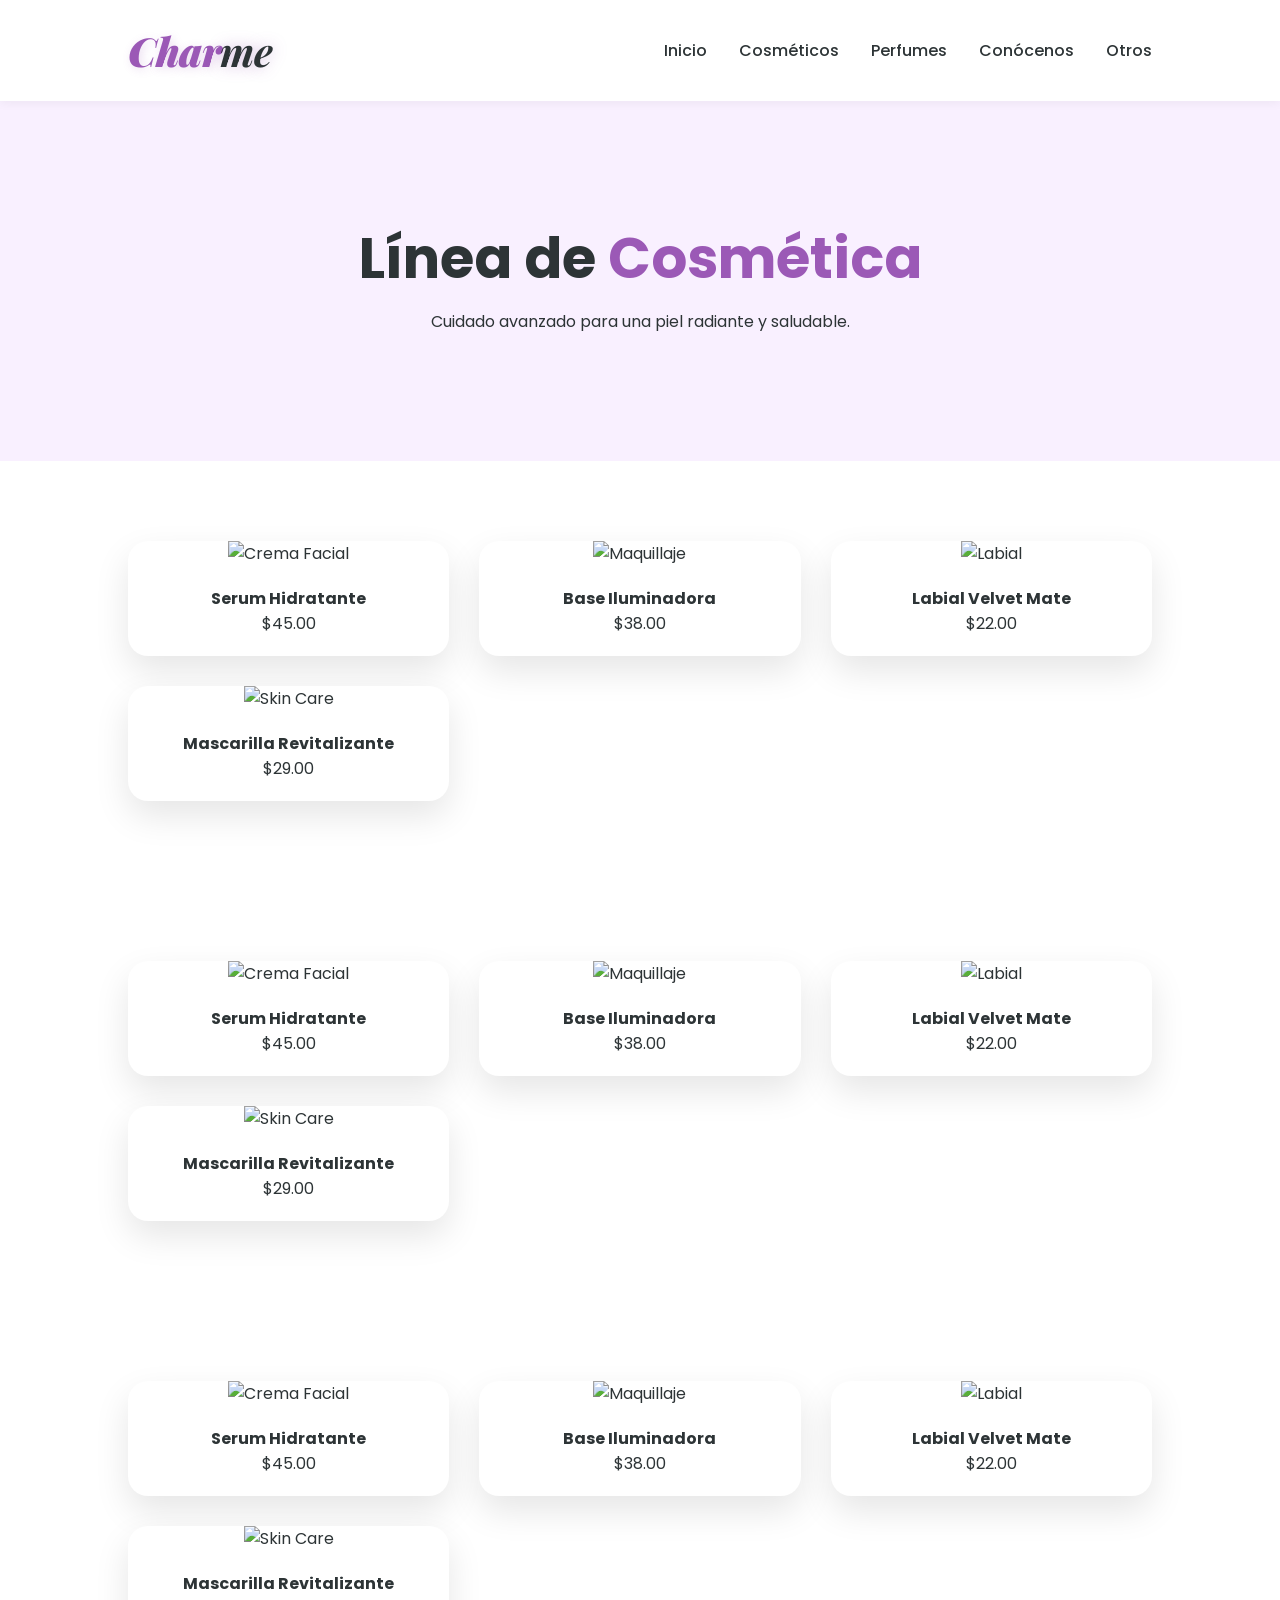
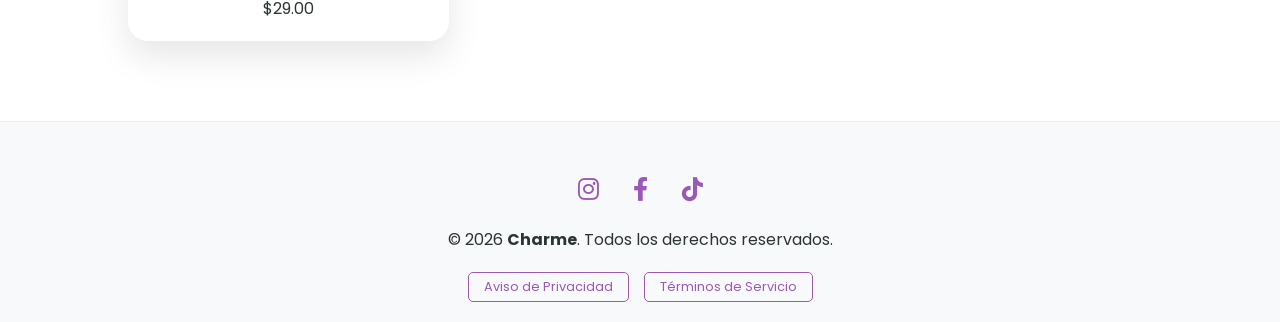
==== cosmeticos.html @ 7c9b8ab6 "Primera subida de archivos pruebas proyecto" ====
<!DOCTYPE html>
<html lang="es">
<head>
    <meta charset="UTF-8">
    <meta name="viewport" content="width=device-width, initial-scale=1.0">
    <title>Cosméticos | Charme Luxury</title>
    <link href="https://fonts.googleapis.com/css2?family=Playfair+Display:ital,wght@0,700;1,700&family=Poppins:wght@300;400;600&display=swap" rel="stylesheet">
    <link rel="stylesheet" href="style.css">
    <link rel="stylesheet" href="https://cdnjs.cloudflare.com/ajax/libs/font-awesome/6.0.0/css/all.min.css">
</head>
<body>

    <nav class="navbar">
        <div class="logo">
            <span class="char">Char</span><span class="me">me</span>
        </div>
        <ul class="nav-links">
            <li><a href="index.html">Inicio</a></li>
            <li><a href="cosmeticos.html" class="active">Cosméticos</a></li>
            <li><a href="perfumes.html">Perfumes</a></li>
            <li><a href="conocenos.html">Conócenos</a></li>
            <li><a href="otros.html">Otros</a></li>
        </ul>
    </nav>

    <header class="main-hero" style="min-height: 40vh; background: #f9f0ff;">
        <div class="hero-content" style="justify-content: center; text-align: center;">
            <div class="hero-text">
                <h1>Línea de <span class="highlight">Cosmética</span></h1>
                <p>Cuidado avanzado para una piel radiante y saludable.</p>
            </div>
        </div>
    </header>

    <section class="products-preview">
        <div class="carousel-grid">
            <div class="product-card shadow">
                <img src="https://images.unsplash.com/photo-1556228578-0d85b1a4d571?q=80&w=500" alt="Crema Facial">
                <div class="info">
                    <h4>Serum Hidratante</h4>
                    <span>$45.00</span>
                </div>
            </div>
            <div class="product-card shadow">
                <img src="https://images.unsplash.com/photo-1612817288484-6f916006741a?q=80&w=500" alt="Maquillaje">
                <div class="info">
                    <h4>Base Iluminadora</h4>
                    <span>$38.00</span>
                </div>
            </div>
            <div class="product-card shadow">
                <img src="https://img.freepik.com/vector-gratis/fondo-brillante-cosmeticos_23-2147670068.jpg?semt=ais_user_personalization&w=740&q=80" alt="Labial">
                <div class="info">
                    <h4>Labial Velvet Mate</h4>
                    <span>$22.00</span>
                </div>
            </div>
            <div class="product-card shadow">
                <img src="https://images.unsplash.com/photo-1571781926291-c477ebfd024b?q=80&w=500" alt="Skin Care">
                <div class="info">
                    <h4>Mascarilla Revitalizante</h4>
                    <span>$29.00</span>
                </div>
            </div>
        </div>
    </section>

     <section class="products-preview">
        <div class="carousel-grid">
            <div class="product-card shadow">
                <img src="https://images.unsplash.com/photo-1556228578-0d85b1a4d571?q=80&w=500" alt="Crema Facial">
                <div class="info">
                    <h4>Serum Hidratante</h4>
                    <span>$45.00</span>
                </div>
            </div>
            <div class="product-card shadow">
                <img src="https://images.unsplash.com/photo-1612817288484-6f916006741a?q=80&w=500" alt="Maquillaje">
                <div class="info">
                    <h4>Base Iluminadora</h4>
                    <span>$38.00</span>
                </div>
            </div>
            <div class="product-card shadow">
                <img src="https://img.freepik.com/vector-premium/plantilla-anuncios-cosmeticos-fondo-brillante-diseno-vectorial-polca-brillante_173620-1006.jpg?semt=ais_hybrid&w=740&q=80" alt="Labial">
                <div class="info">
                    <h4>Labial Velvet Mate</h4>
                    <span>$22.00</span>
                </div>
            </div>
            <div class="product-card shadow">
                <img src="https://images.unsplash.com/photo-1571781926291-c477ebfd024b?q=80&w=500" alt="Skin Care">
                <div class="info">
                    <h4>Mascarilla Revitalizante</h4>
                    <span>$29.00</span>
                </div>
            </div>
        </div>
    </section>

     <section class="products-preview">
        <div class="carousel-grid">
            <div class="product-card shadow">
                <img src="https://images.unsplash.com/photo-1556228578-0d85b1a4d571?q=80&w=500" alt="Crema Facial">
                <div class="info">
                    <h4>Serum Hidratante</h4>
                    <span>$45.00</span>
                </div>
            </div>
            <div class="product-card shadow">
                <img src="https://images.unsplash.com/photo-1612817288484-6f916006741a?q=80&w=500" alt="Maquillaje">
                <div class="info">
                    <h4>Base Iluminadora</h4>
                    <span>$38.00</span>
                </div>
            </div>
            <div class="product-card shadow">
                <img src="https://img.freepik.com/vector-gratis/banner-promocion-cosmetica-tarro-cristal-tapa-abierta-llena-crema-hidratante-mano_1441-1932.jpg?semt=ais_hybrid&w=740&q=80" alt="Labial">
                <div class="info">
                    <h4>Labial Velvet Mate</h4>
                    <span>$22.00</span>
                </div>
            </div>
            <div class="product-card shadow">
                <img src="https://images.unsplash.com/photo-1571781926291-c477ebfd024b?q=80&w=500" alt="Skin Care">
                <div class="info">
                    <h4>Mascarilla Revitalizante</h4>
                    <span>$29.00</span>
                </div>
            </div>
        </div>
    </section>

    <footer>
        <div class="footer-container">
            <div class="socials">
                <a href="#"><i class="fab fa-instagram"></i></a>
                <a href="#"><i class="fab fa-facebook-f"></i></a>
                <a href="#"><i class="fab fa-tiktok"></i></a>
            </div>
            <p>&copy; 2026 <strong>Charme</strong>. Todos los derechos reservados.</p>
            
            <div class="legal-box">
                <a href="privacidad.html" class="btn-legal">Aviso de Privacidad</a>
                <a href="terminos.html" class="btn-legal">Términos de Servicio</a>
            </div>
        </div>
    </footer>
</body>
</html>
---- style.css ----
:root {
    --morado-lila: #9b59b6;
    --morado-fuerte: #8e44ad;
    --texto: #2d3436;
    --sombra: 0 15px 35px rgba(0,0,0,0.1);
}

* { margin: 0; padding: 0; box-sizing: border-box; }
body { font-family: 'Poppins', sans-serif; background-color: #ffffff; color: var(--texto); }

/* LOGO CON ESTILO PLAYFAIR */
.logo { font-family: 'Playfair Display', serif; font-size: 2.2rem; font-style: italic; }
.char { color: var(--texto); font-weight: 700; }
.me { color: var(--morado-lila); font-weight: 400; margin-left: -2px; }

/* NAVBAR */
.navbar {
    display: flex;
    justify-content: space-between;
    align-items: center;
    padding: 1.5rem 10%;
    background: white;
    box-shadow: 0 2px 10px rgba(0,0,0,0.05);
    position: sticky;
    top: 0; z-index: 1000;
}
.nav-links { display: flex; list-style: none; gap: 2rem; }
.nav-links a { text-decoration: none; color: var(--texto); font-weight: 500; transition: 0.3s; }
.nav-links a:hover, .active { color: var(--morado-lila); }

/* HERO SECCIÓN */
.main-hero {
    background: linear-gradient(135deg, #f3e5f5 0%, #ffffff 100%);
    padding: 80px 10%;
    min-height: 85vh;
    display: flex;
    align-items: center;
}
.hero-content { display: flex; align-items: center; gap: 50px; flex-wrap: wrap; width: 100%; }
.hero-text { flex: 1; min-width: 300px; }
.hero-text h1 { font-size: 3.5rem; line-height: 1.1; margin-bottom: 20px; }
.highlight { color: var(--morado-lila); }

/* FORMULARIO GLASS-STYLE */
.hero-form { flex: 1; min-width: 350px; }
.glass-form { background: white; padding: 40px; border-radius: 20px; border: 1px solid #eee; }
.shadow { box-shadow: var(--sombra); }
.glass-form h3 { color: var(--morado-fuerte); margin-bottom: 10px; }
.glass-form p { font-size: 0.9rem; color: #666; margin-bottom: 25px; }

.input-group { margin-bottom: 20px; text-align: left; }
.input-group label { display: block; font-size: 0.9rem; margin-bottom: 5px; font-weight: 600; }
.input-group input, .input-group textarea {
    width: 100%; padding: 12px; border: 2px solid #f0f0f0; border-radius: 10px; outline: none; transition: 0.3s;
}
.input-group input:focus, .input-group textarea:focus { border-color: var(--morado-lila); }

.btn-submit {
    width: 100%; padding: 15px; background: var(--morado-lila); color: white; border: none;
    border-radius: 10px; font-weight: bold; cursor: pointer; transition: 0.3s;
}
.btn-submit:hover { background: var(--morado-fuerte); transform: translateY(-3px); }

/* COOKIES IZQUIERDA */
.cookie-notice {
    position: fixed; bottom: 30px; left: 30px; width: 280px; background: white;
    padding: 25px; border-radius: 15px; z-index: 9999; border-left: 6px solid var(--morado-lila); text-align: center;
}
.cookie-notice i { font-size: 2rem; color: var(--morado-lila); margin-bottom: 10px; }
#accept-cookies { background: var(--morado-lila); color: white; border: none; padding: 8px 20px; border-radius: 20px; cursor: pointer; font-weight: 600; }

/* PRODUCTOS Y FOOTER */
.products-preview { padding: 80px 10%; text-align: center; }
.carousel-grid { display: grid; grid-template-columns: repeat(auto-fit, minmax(250px, 1fr)); gap: 30px; }
.product-card { background: white; border-radius: 20px; overflow: hidden; transition: 0.4s; }
.product-card img { width: 100%; height: 300px; object-fit: cover; }
.info { padding: 20px; }

footer { background: #f8f9fa; padding: 50px 10% 20px; text-align: center; border-top: 1px solid #eee; }
.socials { margin-bottom: 20px; }
.socials a { color: var(--morado-lila); font-size: 1.5rem; margin: 0 15px; }
.legal-box { margin-top: 20px; display: flex; justify-content: center; gap: 15px; }
.btn-legal { text-decoration: none; color: var(--morado-lila); border: 1px solid var(--morado-lila); padding: 5px 15px; border-radius: 5px; font-size: 0.8rem; transition: 0.3s; }
.btn-legal:hover { background: var(--morado-lila); color: white; }

/* --- LOGO CHARME CON RELLENO Y GLOW LILA --- */
.logo {
    font-family: 'Playfair Display', serif;
    font-size: 2.5rem;
    font-style: italic;
    letter-spacing: -0.5px;
    display: flex;
    align-items: center;
}

.char { 
    color: #9b59b6;
    font-weight: 900; 
    /* Sombreado suave tipo "glow" en morado lila */
    text-shadow: 2px 2px 10px rgba(155, 89, 182, 0.2); 
}

.me { 
    color: #2d3436; 
    font-weight: 700; /* Aumentamos un poco más el relleno */
    margin-left: -1px;
    /* Un sombreado más definido para la parte lila */
    text-shadow: 0px 0px 15px rgba(155, 89, 182, 0.4);
    transition: 0.3s ease;
}

/* Efecto interactivo: Brilla más al pasar el ratón */
.logo:hover .char {
    text-shadow: 0px 0px 25px rgba(155, 89, 182, 0.7);
    transform: scale(1.02);
}



/* --- AJUSTES PARA MÓVIL Y TABLET --- */

@media (max-width: 768px) {
    /* Navbar: Permite que el menú se envuelva si hay muchos botones */
    .navbar {
        flex-direction: column;
        padding: 1rem;
    }

    .nav-links {
        margin-top: 15px;
        gap: 10px;
        font-size: 0.9rem;
        flex-wrap: wrap;
        justify-content: center;
    }

    /* Hero: El texto y el formulario se ponen uno debajo del otro */
    .main-hero {
        padding: 40px 5%;
        text-align: center;
    }

    .hero-content {
        flex-direction: column;
        gap: 30px;
    }

    .hero-text h1 {
        font-size: 2.2rem; /* Texto más pequeño en móvil */
    }

    .hero-form {
        width: 100%;
        min-width: unset;
    }

    .glass-form {
        padding: 25px 20px;
    }

    /* Cookies: Ocupan el ancho completo abajo para que sean fáciles de tocar */
    .cookie-notice {
        left: 10px;
        right: 10px;
        bottom: 10px;
        width: calc(100% - 20px);
    }

    /* Productos: Se verán en 1 o 2 columnas según el tamaño */
    .carousel-grid {
        grid-template-columns: 1fr;
    }
}
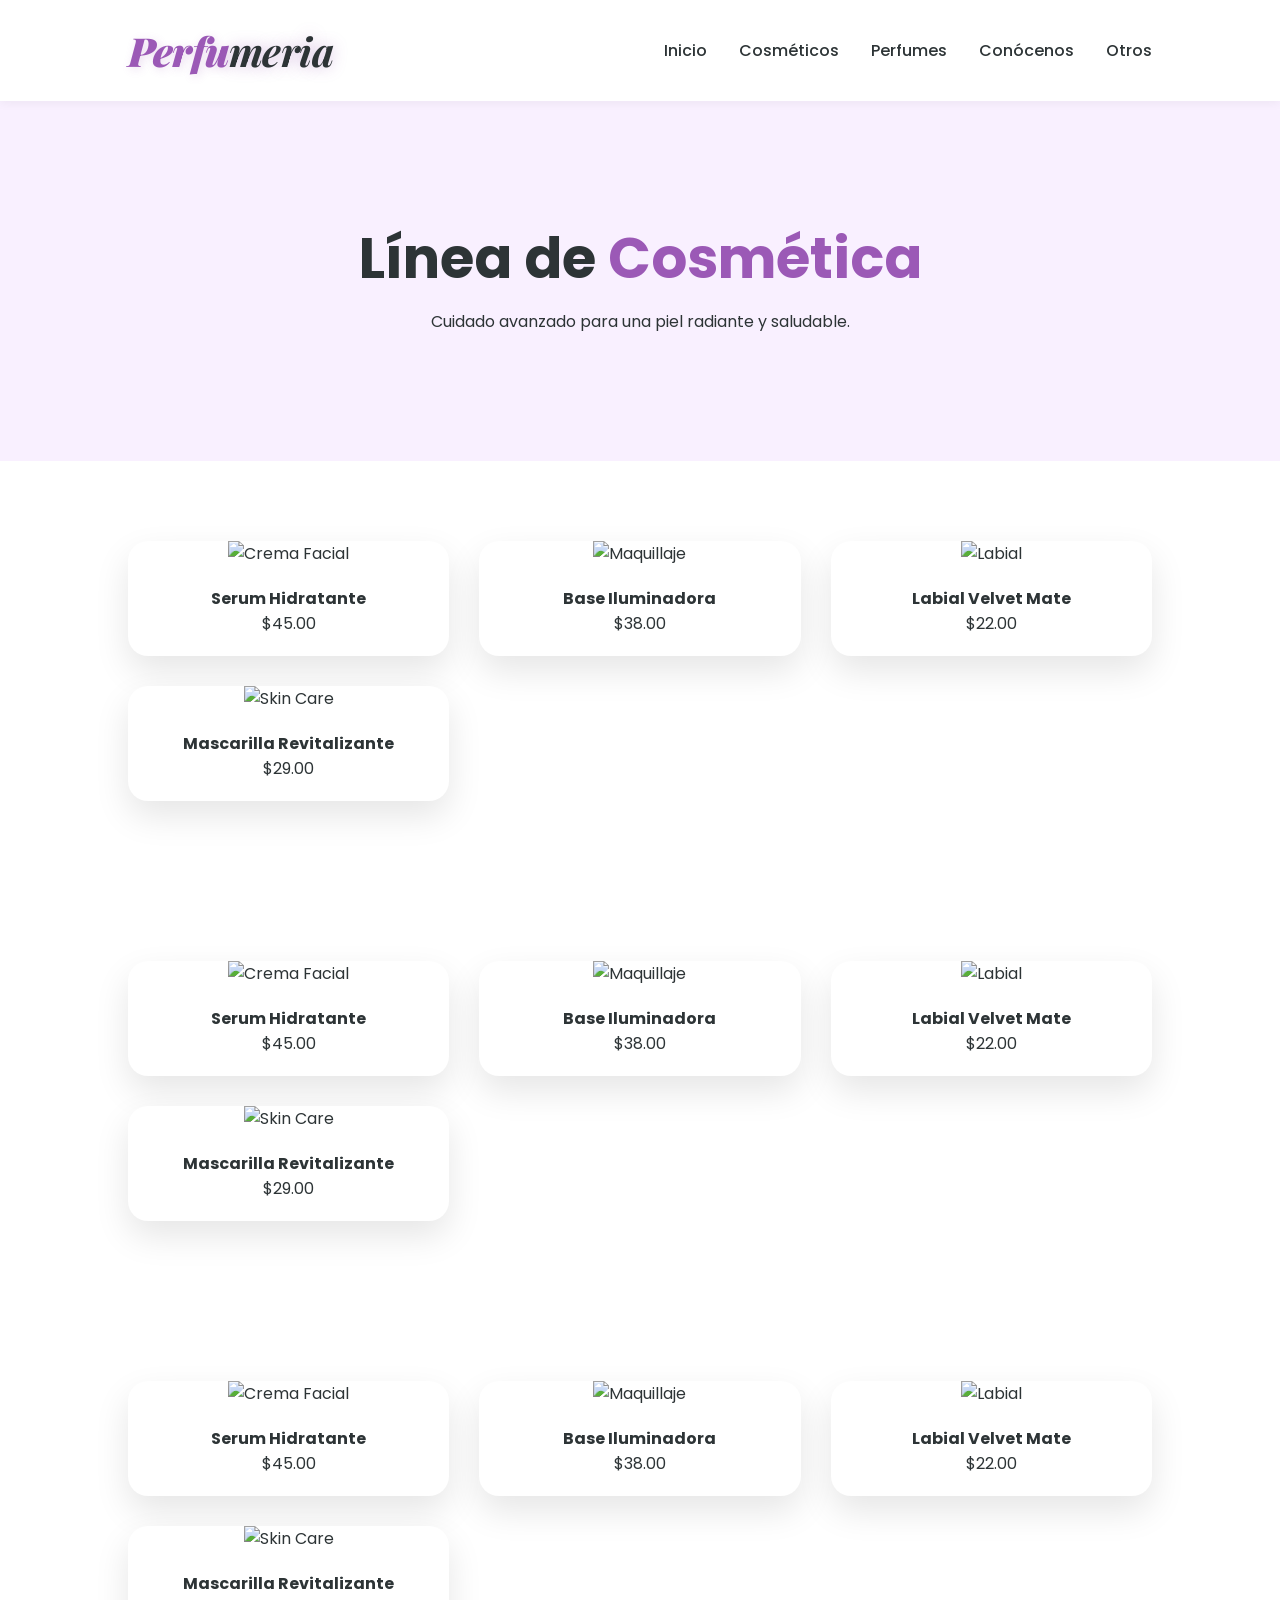
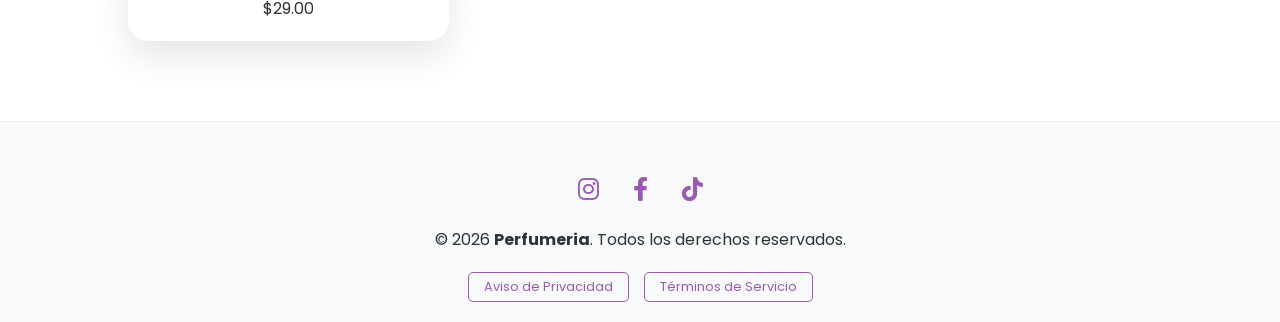
==== commit d3a724ae: "Add files via upload" ====
--- a/cosmeticos.html
+++ b/cosmeticos.html
@@ -3,7 +3,7 @@
 <head>
     <meta charset="UTF-8">
     <meta name="viewport" content="width=device-width, initial-scale=1.0">
-    <title>Cosméticos | Charme Luxury</title>
+    <title>Perfumeria | Cosméticos</title>
     <link href="https://fonts.googleapis.com/css2?family=Playfair+Display:ital,wght@0,700;1,700&family=Poppins:wght@300;400;600&display=swap" rel="stylesheet">
     <link rel="stylesheet" href="style.css">
     <link rel="stylesheet" href="https://cdnjs.cloudflare.com/ajax/libs/font-awesome/6.0.0/css/all.min.css">
@@ -12,7 +12,7 @@
 
     <nav class="navbar">
         <div class="logo">
-            <span class="char">Char</span><span class="me">me</span>
+            <span class="char">Perfu</span><span class="me">meria</span>
         </div>
         <ul class="nav-links">
             <li><a href="index.html">Inicio</a></li>
@@ -138,7 +138,7 @@
                 <a href="#"><i class="fab fa-facebook-f"></i></a>
                 <a href="#"><i class="fab fa-tiktok"></i></a>
             </div>
-            <p>&copy; 2026 <strong>Charme</strong>. Todos los derechos reservados.</p>
+            <p>&copy; 2026 <strong>Perfumeria</strong>. Todos los derechos reservados.</p>
             
             <div class="legal-box">
                 <a href="privacidad.html" class="btn-legal">Aviso de Privacidad</a>
--- a/style.css
+++ b/style.css
@@ -87,7 +87,7 @@
 .logo {
     font-family: 'Playfair Display', serif;
     font-size: 2.5rem;
-    font-style: italic;
+    font-style: italic ;
     letter-spacing: -0.5px;
     display: flex;
     align-items: center;
@@ -172,3 +172,165 @@
     }
 }
 
+---
+
+### 2. CSS Añadido (`style.css`)
+
+Añade estas reglas a tu archivo CSS para que el mapa y el botón de WhatsApp se vean perfectos:
+
+```css
+/* --- SECCIÓN UBICACIÓN --- */
+.location-section {
+    padding: 60px 10%;
+    background: #fdfaff; /* Un tono lila muy sutil de fondo */
+    text-align: center;
+}
+
+.map-container {
+    border-radius: 20px;
+    overflow: hidden;
+    margin-top: 30px;
+    border: 5px solid white; /* Efecto marco elegante */
+}
+
+/* --- WHATSAPP FLOTANTE --- */
+.whatsapp-float {
+    position: fixed;
+    bottom: 30px;
+    right: 30px;
+    background-color: #25d366;
+    color: white;
+    width: 60px;
+    height: 60px;
+    border-radius: 50%;
+    display: flex;
+    align-items: center;
+    justify-content: center;
+    font-size: 30px;
+    z-index: 1000;
+    text-decoration: none;
+    transition: all 0.3s ease;
+}
+
+.whatsapp-float:hover {
+    transform: scale(1.1) rotate(5deg);
+    background-color: #128c7e;
+}
+
+/* Mensaje emergente al lado del botón */
+.whatsapp-float .tooltip {
+    position: absolute;
+    right: 80px;
+    background: white;
+    color: #333;
+    padding: 8px 15px;
+    border-radius: 10px;
+    font-size: 0.8rem;
+    font-weight: 600;
+    white-space: nowrap;
+    box-shadow: 0 4px 15px rgba(0,0,0,0.1);
+    opacity: 0;
+    visibility: hidden;
+    transition: 0.3s;
+}
+
+.whatsapp-float:hover .tooltip {
+    opacity: 1;
+    visibility: visible;
+}
+
+.products-preview h2.title {
+    color: var(--morado-fuerte);
+    margin-bottom: 30px;
+    text-align: center; 
+    width: 100%;       
+    font-family: 'Playfair Display', serif; 
+    font-style: italic ;
+}
+
+.location-section h2.title {
+    color: var(--morado-fuerte);
+    margin-bottom: 30px;
+    text-align: center; 
+    width: 100%;       
+    font-family: 'Playfair Display', serif; 
+    font-style: italic ;
+}
+
+/* Ajuste para móvil: el botón no debe tapar contenido importante */
+@media (max-width: 768px) {
+    .whatsapp-float {
+        bottom: 20px;
+        right: 20px;
+        width: 50px;
+        height: 50px;
+        font-size: 25px;
+    }
+    .whatsapp-float .tooltip {
+        display: none; /* En móvil mejor quitar el mensaje para no ocupar pantalla */
+    }
+}
+
+.schedule-box {
+    background: white;
+    max-width: 500px;
+    margin: -50px auto 0; /* Lo sube un poco para que pise ligeramente el mapa */
+    padding: 30px;
+    border-radius: 15px;
+    position: relative;
+    z-index: 10;
+}
+.schedule-box h3 { color: var(--morado-fuerte); margin-bottom: 15px; }
+.schedule-box p { display: flex; justify-content: space-between; border-bottom: 1px dashed #eee; padding: 5px 0; }
+.schedule-box span { font-weight: 600; color: #333; }
+
+.brands-section { padding: 40px 10%; text-align: center; background: white; }
+.brands-grid { display: flex; justify-content: space-around; align-items: center; opacity: 0.6; filter: grayscale(1); gap: 30px; flex-wrap: wrap; }
+.brands-grid img { height: 40px; transition: 0.3s; }
+.brands-grid img:hover { filter: grayscale(0); opacity: 1; transform: scale(1.1); }
+
+.btn-review {
+    display: inline-block;
+    margin-top: 20px;
+    padding: 10px 20px;
+    background: #4285F4; /* Color azul Google */
+    color: white;
+    text-decoration: none;
+    border-radius: 50px;
+    font-size: 0.9rem;
+    font-weight: 600;
+    transition: 0.3s;
+}
+.btn-review:hover { background: #357ae8; transform: translateY(-3px); }
+
+.brands-text-grid {
+    display: flex;
+    justify-content: center;
+    gap: 40px;
+    flex-wrap: wrap;
+    padding: 20px 0;
+}
+
+.brand-name {
+    font-family: 'Playfair Display', serif;
+    font-size: 1.5rem;
+    font-weight: 700;
+    color: #ccc; /* Color gris suave */
+    letter-spacing: 3px;
+    transition: 0.4s;
+    cursor: default;
+}
+
+.brand-name:hover {
+    color: var(--morado-lila); /* Se ilumina al pasar el ratón */
+    transform: scale(1.1);
+}
+
+.brands-section h2.subtitle {
+    color: var(--morado-fuerte);
+    margin-bottom: 30px;
+    text-align: center; 
+    width: 100%;       
+    font-family: 'Playfair Display', serif; 
+    font-style: italic ;
+}
